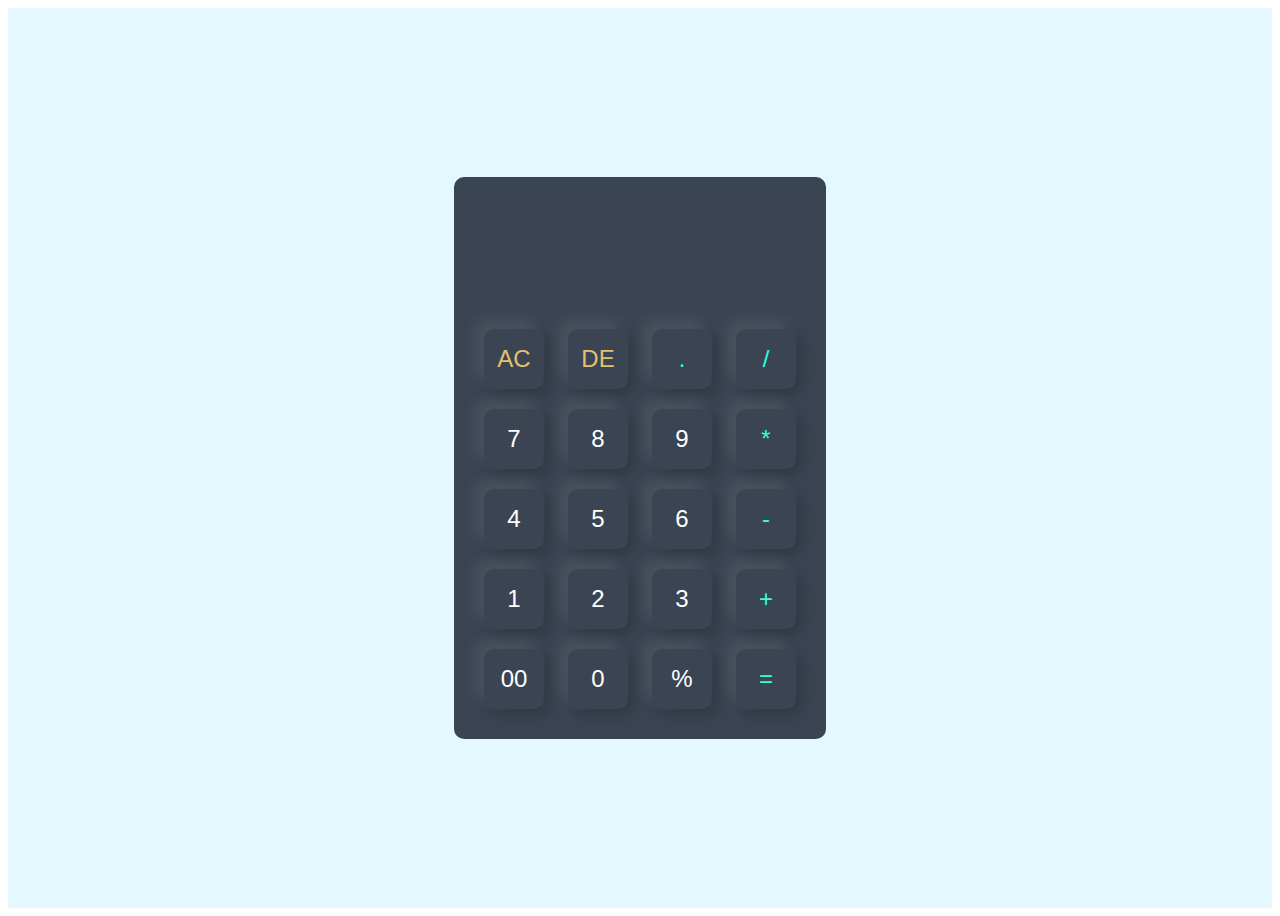
==== practical-04/Advance-calculator/01-BasicCalculator/index.html @ c2420255 "Modified Basic Calculator" ====
<!DOCTYPE html>
<html lang="en">
<head>
  <meta charset="UTF-8">
  <meta name="viewport" content="width=device-width, initial-scale=1.0">
  <title>Basic Calculator</title>
  <link rel="stylesheet" href="style.css"/>
</head>
<body>
  <heading>

  </heading>
<main>

<div class="container">
  <div class="calculator">
    <form action="">
      <div class="display">
        <input type="text" name="display" >
      </div>

      <div>
        <input type="button" value="AC" onclick="display.value = '' " class="stringOperator">
        <input type="button" value="DE" onclick="display.value = display.value.toString().slice(0,-1)" class="stringOperator">
        <input type="button" value="." onclick="display.value += '.' " class="operator">
        <input type="button" value="/" onclick="display.value += '/' " class="operator">
      </div>

      <div>
        <input type="button" value="7" onclick="display.value += '7' ">
        <input type="button" value="8" onclick="display.value += '8' ">
        <input type="button" value="9" onclick="display.value += '9' ">
        <input type="button" value="*" onclick="display.value += '*' "  class="operator">
      </div>

      <div>
        <input type="button" value="4" onclick="display.value += '4' ">
        <input type="button" value="5" onclick="display.value += '5' ">
        <input type="button" value="6" onclick="display.value += '6' ">
        <input type="button" value="-" onclick="display.value += '-' "  class="operator">
      </div>

      <div>
        <input type="button" value="1" onclick="display.value += '1' ">
        <input type="button" value="2" onclick="display.value += '2' ">
        <input type="button" value="3" onclick="display.value += '3' ">
        <input type="button" value="+" onclick="display.value += '+' "  class="operator">
      </div>

      <div>
        <input type="button" value="00" onclick="display.value += '00' ">
        <input type="button" value="0" onclick="display.value += '0' ">
        <input type="button" value="%" onclick="display.value += '%' ">
        <input type="button" value="=" onclick="display.value = eval(display.value)"  class="operator">
      </div>

    </form>
  </div>
</div>

</main>

  <footer>

  </footer>


  <script src="script.js"></script>
</body>
</html>
---- practical-04/Advance-calculator/01-BasicCalculator/style.css ----
.container{
  width: 100%;
  height: 100vh;
  background: #e3f9ff;
  display: flex;
  justify-content: center;
  align-items: center;
}

.calculator{
  background: #3a4452;
  padding: 20px;
  border-radius: 10px;
}

.calculator form input{
  border: 0;
  outline: 0;
  width: 60px;
  height: 60px;
  border-radius: 10px;
  box-shadow: -8px -8px 15px rgb(250, 250, 250, 0.1), 5px 5px 15px  rgb(0, 0, 0, 0.2);
  background: transparent;
  font-size: 1.5em;
  color: #ffff;
  cursor: pointer;
  margin: 10px;
}

form .display{
  display: flex;
  justify-content: flex-end;
  margin: 20px 0;
}

form .display input{
  text-align: right;
  flex: 1;
  font-size: 2.8125em;
  box-shadow: none;
}

form input.equal{
  width: 145px;
}

form input.stringOperator{
  color: #E1C16E;
}

form input.operator{
  color: #33ffd8;
}
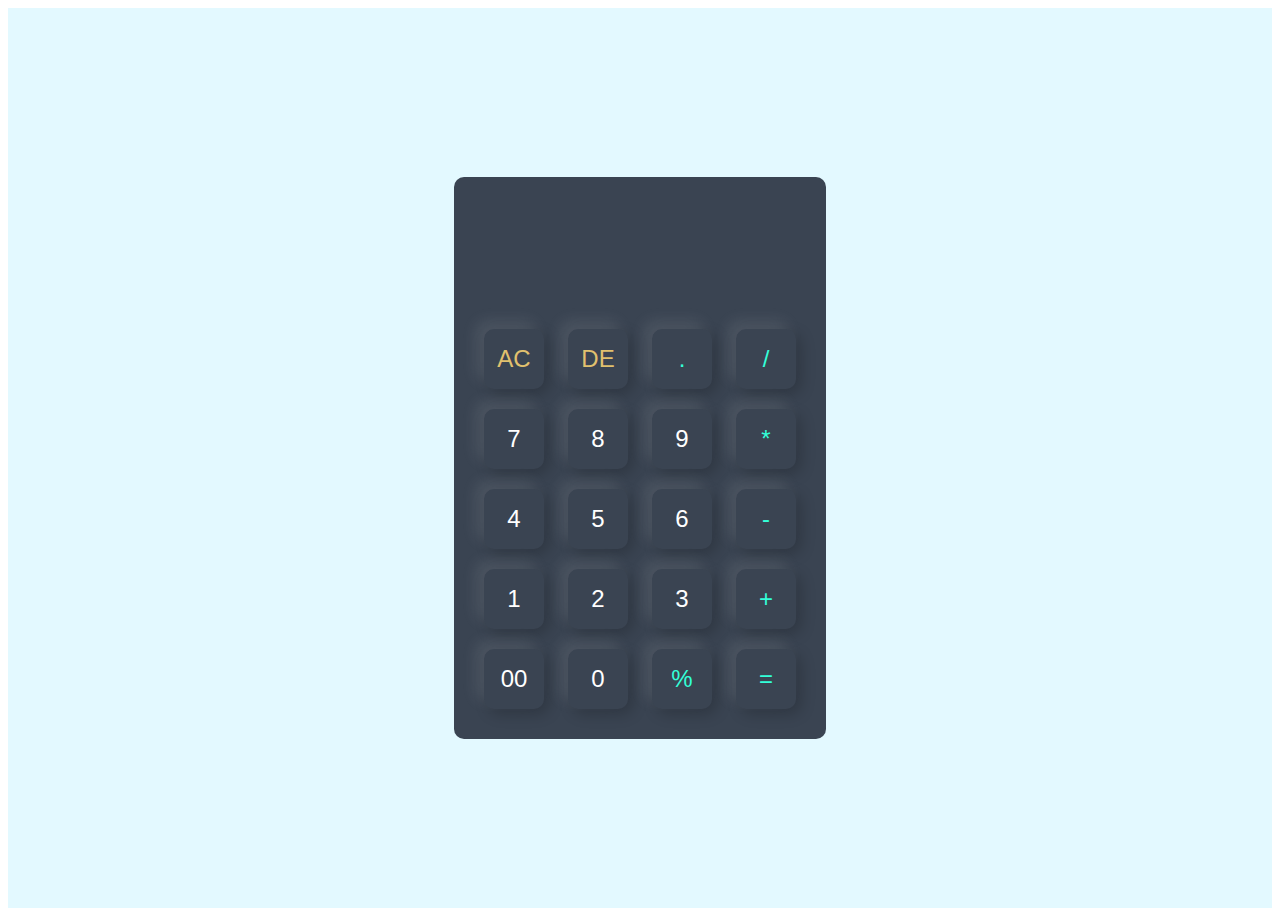
==== commit cb7531dd: "Updated Calculator Code" ====
--- a/practical-04/Advance-calculator/01-BasicCalculator/index.html
+++ b/practical-04/Advance-calculator/01-BasicCalculator/index.html
@@ -7,10 +7,68 @@
   <link rel="stylesheet" href="style.css"/>
 </head>
 <body>
-  <heading>
+<heading>
 
-  </heading>
-<main>
+</heading>
+
+ <main>
+    <div class="container">
+      <div class="calculator">
+        <form action="">
+          <div class="display">
+            <input type="text" id="display" name="display" readonly>
+          </div>
+
+          <div>
+            <input type="button" value="AC" class="stringOperator" data-action="clear">
+            <input type="button" value="DE" class="stringOperator" data-action="delete">
+            <input type="button" value="." class="operator" data-value=".">
+            <input type="button" value="/" class="operator" data-value="/">
+          </div>
+
+          <div>
+            <input type="button" value="7" data-value="7">
+            <input type="button" value="8" data-value="8">
+            <input type="button" value="9" data-value="9">
+            <input type="button" value="*" class="operator" data-value="*">
+          </div>
+
+          <div>
+            <input type="button" value="4" data-value="4">
+            <input type="button" value="5" data-value="5">
+            <input type="button" value="6" data-value="6">
+            <input type="button" value="-" class="operator" data-value="-">
+          </div>
+
+          <div>
+            <input type="button" value="1" data-value="1">
+            <input type="button" value="2" data-value="2">
+            <input type="button" value="3" data-value="3">
+            <input type="button" value="+" class="operator" data-value="+">
+          </div>
+
+          <div>
+            <input type="button" value="00" data-value="00">
+            <input type="button" value="0" data-value="0">
+            <input type="button" value="%" class="operator" data-value="%">
+            <input type="button" value="=" class="operator" data-action="calculate">
+          </div>
+
+        </form>
+      </div>
+    </div>
+  </main>
+
+  <footer>
+    <!-- Placeholder for footer content -->
+  </footer>
+
+  <script src="script.js"></script>
+</body>
+</html>
+
+
+<!-- <main>
 
 <div class="container">
   <div class="calculator">
@@ -58,13 +116,11 @@
   </div>
 </div>
 
-</main>
-
-  <footer>
-
-  </footer>
+</main> -->
 
 
-  <script src="script.js"></script>
-</body>
-</html>+
+
+  <!-- <script src="script.js"></script> -->
+<!-- </body>
+</html> -->